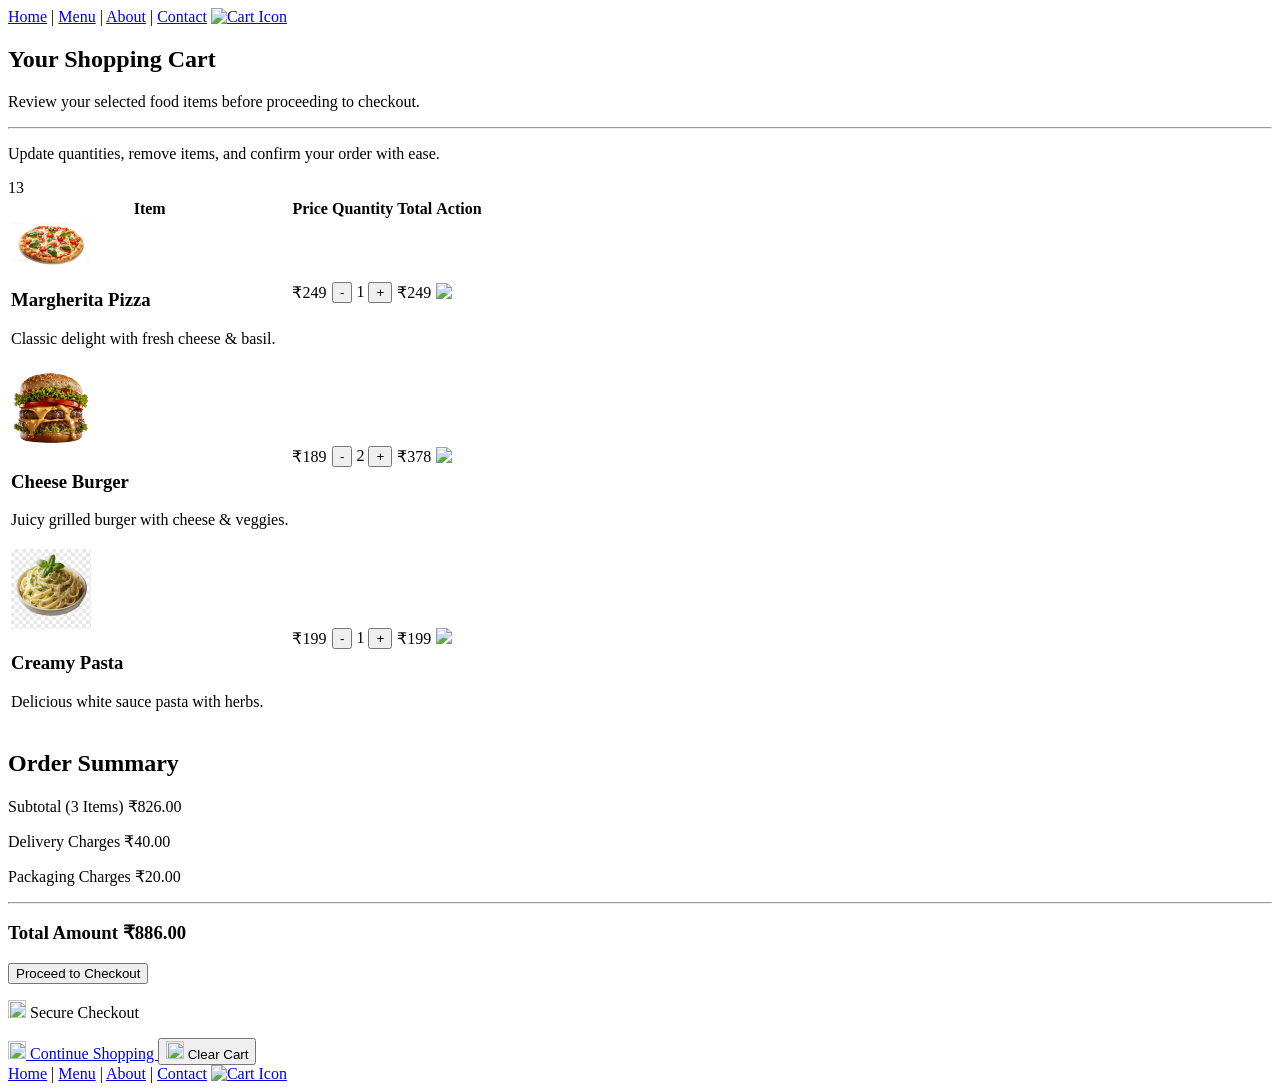
==== cart.html @ e4abdd1b "Added theme and branding" ====
<!DOCTYPE html>
<html lang="en">

<head>
    <meta charset="UTF-8">
    <meta name="viewport" content="width=device-width, initial-scale=1.0">
    <title>BiteBox</title>
</head>
<body>

   <!--Navigation Menu-->
        <nav>
            <a href="index.html">Home</a>
            |
            <a href="menu.html">Menu</a>
            |
            <a href="about.html">About</a>
            |
            <a href="contact.html">Contact</a>

            <a href="cart.html">
                <img src="assets/icon/Cart-icon.png" alt="Cart Icon" width="50" 
                height="50">
            </a>
        </nav>

    <!-- Cart Hero Section -->
<section id="cart-hero">
    <div class="hero-content">
        <h2>Your Shopping Cart</h2>
        <p> Review your selected food items before 
            proceeding to checkout.
        </p>
        <hr>
        <p>Update quantities, remove items, and confirm 
           your order with ease.
        </p>
    </div>
</section>

<section id="shopping-cart">
    <table>
        <thead>
            <tr>
                <th>Item</th>
                <th>Price</th>
                <th>Quantity</th>
                <th>Total</th>
                <th>Action</th>
            </tr>
        </thead>

        <tbody>
            <!-- Item 1 -->
            <tr>
                <td>
                    <img src="assets/images/margherita-pizza.webp" alt="Margherita Pizza" width="80">
                    <h3>Margherita Pizza</h3>
                    <p>Classic delight with fresh cheese & basil.</p>
                </td>
                <td>₹249</td>
  <td>
                    <button>-</button>
                    <span>1</span>
                    <button>+</button>
                </td>
                <td>₹249</td>
                <td>
                    <a href="#"> <img src="assets/icons/delete.jpg" width="25"> </a>
                </td>
            </tr>

            <!-- Item 2 -->

            <tr>
                <td>
                    <img src="assets/images/icon/cheese-burger.png" width="80">
                    <h3>Cheese Burger</h3>
                    <p>Juicy grilled burger with cheese & veggies.</p>
                </td>
                <td>₹189</td>
                <td>
                    <button>-</button>
                    <span>2</span>
                    <button>+</button>
                </td>
                <td>₹378</td>
                <td>
                    <a href="#"> <img src="assets/icons/delete-button.png" width="25"></a>
                </td>
            </tr>
13
  <!-- Item 3 -->

            <tr>
                <td>
                    <img src="assets/images/icon/creamy-pasta.png" alt="Creamy Pasta" width="80">
                    <h3>Creamy Pasta</h3>
                    <p>Delicious white sauce pasta with herbs.</p>
                </td>
                <td>₹199</td>
                <td>
                    <button>-</button>
                    <span>1</span>
                    <button>+</button>
                </td>
                <td>₹199</td>
                <td>
                    <a href="#"> <img src="assets/images/icons/delete-button.png" width="25"> </a>
                </td>
            </tr>

        </tbody>

    </table>

</section>

<aside id="order-summary">
    <h2>Order Summary</h2>
  
    <p> <span>Subtotal (3 Items)</span> <span>₹826.00</span> </p>
  
    <p> <span>Delivery Charges</span> <span>₹40.00</span> </p>
  
    <p> <span>Packaging Charges</span> <span>₹20.00</span> </p>
  
    <hr>
    <h3> <span>Total Amount</span> <span>₹886.00</span> </h3>
  
    <button type="button"> Proceed to Checkout </button>
    <p> <img src="assets/icons/shield.png" width="18" height="18">
    Secure Checkout </p>
</aside>

<!-- Cart Action Buttons -->

<section id="cart-actions">

    <a href="menu.html">
        <img src="assets/icons/left-arrow.png" width="18" height="18">
        Continue Shopping
    </a>

    <button type="button">
      
        <img src="assets/icons/delete.png" width="18" height="18">  Clear Cart
      
    </button>

</section>

<!--Navigation Menu-->
        <nav>
            <a href="index.html">Home</a>
            |
            <a href="menu.html">Menu</a>
            |
            <a href="about.html">About</a>
            |
            <a href="contact.html">Contact</a>
 
            <a href="cart.html">
                <img src="assets/icons/cart.png" alt="Cart Icon" width="22" 
                height="22">
            </a>
        </nav>

</body>

</html>
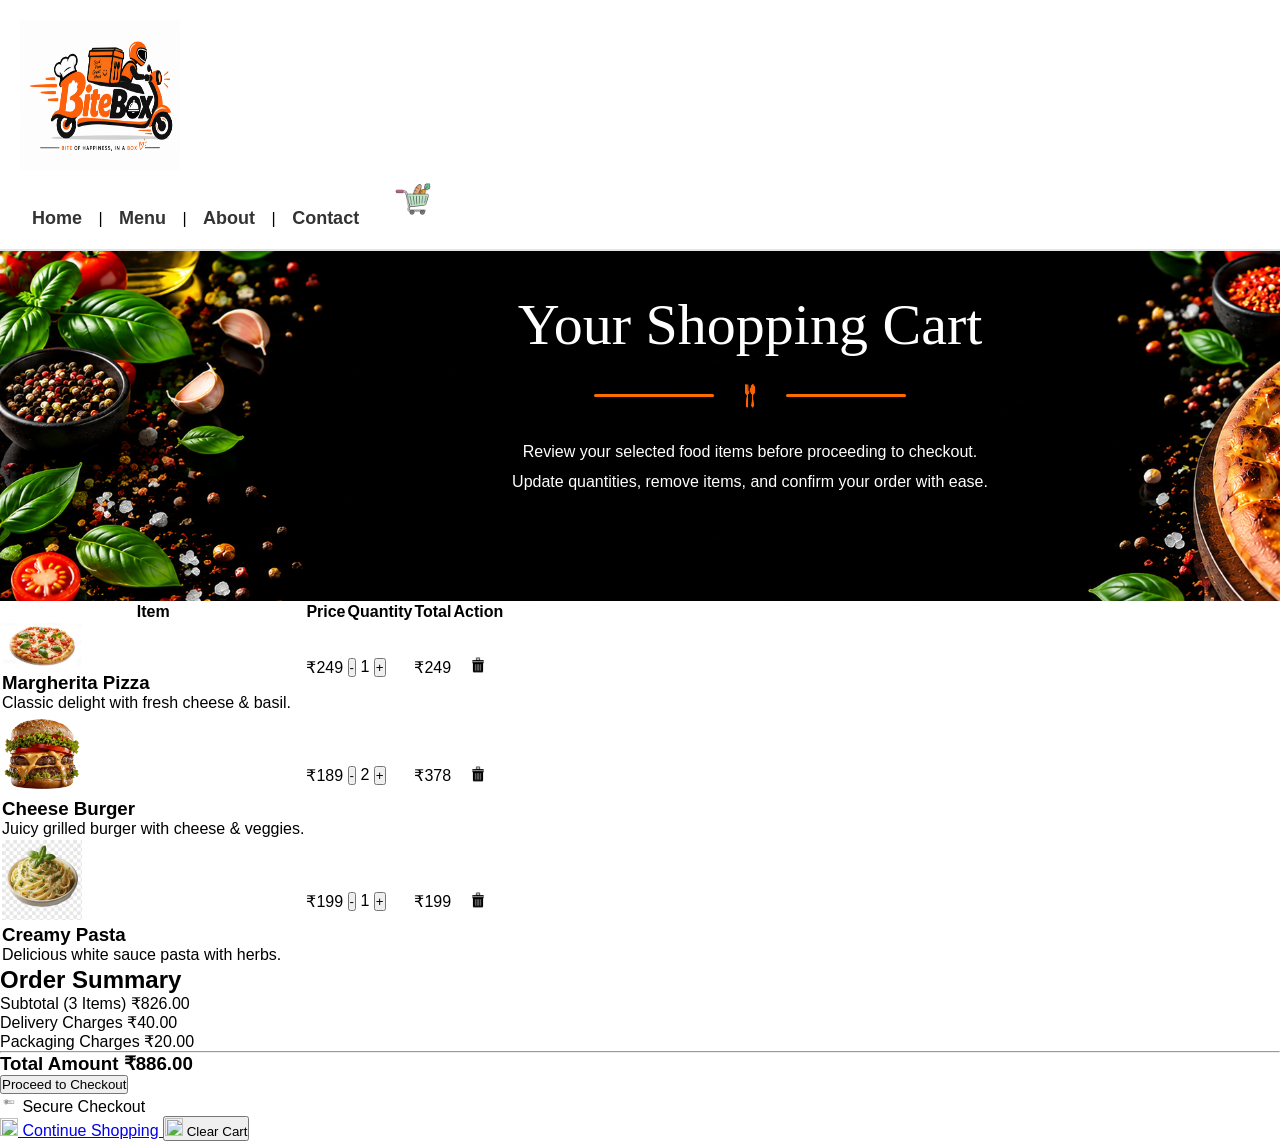
==== commit 1e7b5065: "Added backgrounds" ====
--- a/cart.html
+++ b/cart.html
@@ -5,8 +5,18 @@
     <meta charset="UTF-8">
     <meta name="viewport" content="width=device-width, initial-scale=1.0">
     <title>BiteBox</title>
+    <link rel="stylesheet" href="recovered-style.css">
+
+ <link rel="preconnect" href="https://fonts.googleapis.com">
+    <link rel="preconnect" href="https://fonts.gstatic.com" crossorigin>
+    <link href="https://fonts.googleapis.com/css2?family=Great+Vibes&family
+    =Montserrat:wght@400;600;700;800&family=Pacifico&family=Poppins:wght@300;
+    400;500;600;700&display=swap" rel="stylesheet">
+
 </head>
 <body>
+    <header>
+        <img src="assets/images/logo.png" alt="BiteBox Logo" width="160" height="150">
 
    <!--Navigation Menu-->
         <nav>
@@ -19,23 +29,30 @@
             <a href="contact.html">Contact</a>
 
             <a href="cart.html">
-                <img src="assets/icon/Cart-icon.png" alt="Cart Icon" width="50" 
+
+             <img src="assets/images/icon/Cart-icon.png" alt="Cart Icon" width="50" 
                 height="50">
             </a>
         </nav>
+    </header>
 
     <!-- Cart Hero Section -->
 <section id="cart-hero">
-    <div class="hero-content">
-        <h2>Your Shopping Cart</h2>
-        <p> Review your selected food items before 
-            proceeding to checkout.
-        </p>
+
+     <h1>Your Shopping Cart</h1>
+
+     <div class="divider">
         <hr>
-        <p>Update quantities, remove items, and confirm 
-           your order with ease.
-        </p>
+        <img src="assets/images/Fork-Spoon.png" alt="Fork and Spoon"  width="40" height="40">
+        <hr>
     </div>
+
+    <p>
+        Review your selected food items before proceeding to checkout.
+        <br>
+        Update quantities, remove items, and confirm your order with ease.
+    </p>
+
 </section>
 
 <section id="shopping-cart">
@@ -66,7 +83,7 @@
                 </td>
                 <td>₹249</td>
                 <td>
-                    <a href="#"> <img src="assets/icons/delete.jpg" width="25"> </a>
+                    <a href="#"> <img src="assets/images/Delete-button.webp" width="50"> </a>
                 </td>
             </tr>
 
@@ -86,10 +103,10 @@
                 </td>
                 <td>₹378</td>
                 <td>
-                    <a href="#"> <img src="assets/icons/delete-button.png" width="25"></a>
+                    <a href="#"> <img src="assets/images/Delete-button.webp" width="50"></a>
                 </td>
             </tr>
-13
+
   <!-- Item 3 -->
 
             <tr>
@@ -106,7 +123,7 @@
                 </td>
                 <td>₹199</td>
                 <td>
-                    <a href="#"> <img src="assets/images/icons/delete-button.png" width="25"> </a>
+                    <a href href="#"> <img src="assets/images/Delete-button.webp" width="50"></a>
                 </td>
             </tr>
 
@@ -129,7 +146,7 @@
     <h3> <span>Total Amount</span> <span>₹886.00</span> </h3>
   
     <button type="button"> Proceed to Checkout </button>
-    <p> <img src="assets/icons/shield.png" width="18" height="18">
+    <p> <img src="assets/images/Shield.webp" width="18" height="18">
     Secure Checkout </p>
 </aside>
 
@@ -150,21 +167,6 @@
 
 </section>
 
-<!--Navigation Menu-->
-        <nav>
-            <a href="index.html">Home</a>
-            |
-            <a href="menu.html">Menu</a>
-            |
-            <a href="about.html">About</a>
-            |
-            <a href="contact.html">Contact</a>
- 
-            <a href="cart.html">
-                <img src="assets/icons/cart.png" alt="Cart Icon" width="22" 
-                height="22">
-            </a>
-        </nav>
 
 </body>
 
--- a/recovered-style.css
+++ b/recovered-style.css
@@ -0,0 +1,445 @@
+*{
+
+    margin: 0;
+
+    padding: 0;
+
+    box-sizing: border-box;
+
+    font-family: Arial, Helvetica, sans-serif;
+
+}
+
+/* Website Header */
+
+header {
+    background-color: #ffffff;
+    padding: 20px;
+    border-bottom: 2px solid #e5e5e5;
+}
+
+/* Website Logo */
+.logo{
+
+    width: 170px;
+
+    height: auto;
+
+}
+
+nav a{
+    text-decoration: none;
+    color: #333333;
+    font-size: 18px;
+    font-weight: 600;
+    margin: 0 12px;
+}
+
+nav a:hover{
+    color: #ff6b00;
+    text-decoration: underline;
+}
+
+.cart-icon img {
+    width: 36px;
+    height: 36px;
+    object-fit: contain;
+    vertical-aling: middle;
+}
+
+.cart-icon img {
+    margin-left: -5px;
+}  
+
+
+/* Cart Hero Section */
+
+#cart-hero{
+    width: 1500px;
+    height: 350px;
+    margin: 0 auto;
+    padding: 40px 20px;
+    box-sizing: border-box;
+
+
+    background-image: url("../assets/images/Cart-Background.png");
+    background-size: cover;
+    background-position: center;
+    background-repeat: no-repeat;
+
+
+    text-align: center;
+}
+
+/* Cart Hero Heading */
+
+	
+#cart-hero h1{
+    color: #ffffff;
+ 
+    font-family: "Lobster", cursive;
+ 
+    font-size: 58px;
+ 
+    font-weight: 400;
+ 
+    text-shadow: 2px 2px 8px rgba(0,0,0,0.5);
+ 
+    margin-bottom: 20px;
+}
+
+/* Decorative Divider */
+.divider{
+    text-align: center;
+    margin-bottom: 25px;
+}
+
+.divider hr{
+    display: inline-block;
+    width: 120px;
+    height: 3px;
+    background-color: #ff6b00;
+    border: none;
+    border-radius: 20px;
+    vertical-align: middle;
+}
+
+.divider img{
+    width: 34px;
+    height: 34px;
+    margin: 0 15px;
+    display: inline-block;
+    vertical-align: middle;
+}
+
+/* Cart Hero Description */
+#cart-hero p{
+    color: #ffffff;
+
+    font-size: 16px;
+
+    line-height: 30px;
+
+    width: 720px;
+
+    margin: 0 auto;
+}
+
+/* Home Hero Section */
+#home-hero{
+
+    background-image: url("../assets/images/BiteBox-Homehero-Banner.png");
+
+    background-repeat: no-repeat;
+
+    background-position: center;
+
+    background-size: cover;
+
+    height: 650px;
+
+    padding: 55px 80px;
+
+} 
+
+#home-hero h1{
+    color: white;
+    font-family: "Montserrat", sans-serif;
+    font-size: 53px;
+    font-weight: 800;
+    line-height: 58px;
+    width: 650px;
+    margin-bottom: 20px;
+}
+
+#home-hero h1 span{
+    color: #F5A300;
+}
+
+/* Home Hero Description */
+
+#home-hero p{
+
+    color: white;
+
+    font-size: 18px;
+
+    line-height: 28px;
+
+    width: 420px;
+
+    margin-bottom: 35px;
+
+}
+
+/* Hero Buttons */
+
+.hero-buttons{
+    margin-top: 35px;
+}
+
+.hero-buttons a{
+    display: inline-block;
+    min-width: 180px;
+    padding: 15px 30px;
+    text-align: center;
+    text-decoration: none;
+    font-size: 18px;
+    font-weight: 600;
+    border-radius: 6px;
+    transition: 0.3s;
+}
+
+.order-btn{
+
+    background-color: #F44336;
+
+    color: white;
+
+    margin-right: 15px;
+
+}
+
+.menu-btn{
+
+    background-color: transparent;
+
+    color: white;
+
+    border: 2px solid white;
+
+}
+
+.order-btn:hover{
+
+    background-color: #D32F2F;
+
+}
+
+.menu-btn:hover{
+
+    background-color: white;
+
+    color: #222;
+
+}
+
+#menu-hero{
+    background-image: url("../assets/images/Menu-hero-banner.png");
+
+    background-repeat: no-repeat;
+
+    background-position: center;
+
+    background-size: cover;
+
+    height: 320px;
+    text-align: center;
+    padding-top: 65px;
+} 
+
+#menu-hero h1{
+    font-family: "Great Vibes", cursive;
+   font-size:56px;
+   line-height:60px;
+
+    font-weight: 400;
+
+    color: white;
+
+    text-align: center;
+
+    text-shadow: 2px 2px 8px rgba(0,0,0,0.5);
+
+    margin-bottom: 10px;
+}
+
+#menu-hero p{
+    color: white;
+
+    font-size: 20px;
+
+    line-height: 34px;
+
+    width: 700px;
+
+    text-align: center;
+
+    margin: 0 auto 35px;
+} 
+
+/* Browse Categories Section */
+
+#categories{
+
+    background-color: #ffffff;
+
+    padding: 60px 80px;
+
+    text-align: center;
+
+}
+
+#categories h2{
+    font-size: 40px;
+
+    font-weight: 700;
+
+    color: #222222;
+
+    margin-bottom: 50px;
+
+    position: relative;
+
+    display: inline-block;
+} 
+
+#categories h2{
+    font-size: 40px;
+
+    font-weight: 700;
+
+    color: #222222;
+
+    margin-bottom: 50px;
+
+    position: relative;
+
+    display: inline-block;
+} 
+
+#contact-hero{
+    background-image: url("../assets/images/Contact-hero.png");
+
+    background-repeat: no-repeat;
+
+    background-position: 100% 80%;
+
+    background-size: cover;
+
+    height: 420px;
+
+    padding: 80px 80px;
+
+    text-align: left;
+}  
+
+/* About Hero Section */
+#about-hero{
+    background-image: url("../assets/images/About-hero.png");
+
+    background-repeat: no-repeat;
+
+    background-position: center;
+
+    background-size: cover;
+
+    height: 320px;
+
+    padding: 60px 80px;
+
+    text-align: left;
+} 
+
+/*About Hero Content */
+#about-hero h2{
+    margin-left: 110px;
+}
+
+
+#about-hero h2{
+    color: #ffffff;
+    font-family: "Montserrat", sans-serif;
+    font-size: 72px;
+    font-weight: 700;
+    line-height: 54px;
+    margin-bottom: 10px;
+}
+
+/* About Highlight */
+#about-hero h2 span{
+    font-family: "Allura", cursive;
+    color: #ff6b00;
+    font-size: 62px;
+    font-weight: 400;
+} 
+
+/* About Hero Subtitle */
+
+#about-hero p{
+
+    color: #ffffff;
+
+    font-size: 22px;
+
+    font-weight: 400;
+
+    margin-bottom: 18px;
+
+} 
+
+/* Decorative Line */
+
+#about-hero hr{
+
+    width: 45px;
+
+    height: 3px;
+
+    background-color: #ff6b00;
+
+    border: none;
+
+    border-radius: 20px;
+
+}
+
+/* Contact Hero Heading */
+
+#contact-hero h2 {
+    color: #ffffff;
+    font-size: 52px;
+    font-weight: 700;
+    margin-bottom: 10px;
+}
+
+#contact-hero h2 span {
+    color: #ff6b00;
+} 
+
+/* Contact Hero Subtitle */
+
+#contact-hero h3 {
+    color: #ffffff;
+    font-size: 24px;
+    font-weight: 500;
+    margin-bottom: 20px;
+}
+
+#contact-hero hr{
+    width: 70px;
+
+    height: 4px;
+
+    background-color: #ff6b00;
+
+    border: none;
+
+    border-radius: 10px;
+
+    margin-bottom: 25px;
+} 
+
+/* Contact Hero Description */
+
+#contact-hero p{
+
+    color: #ffffff;
+
+    font-size: 18px;
+
+    line-height: 30px;
+
+    width: 460px;
+
+}
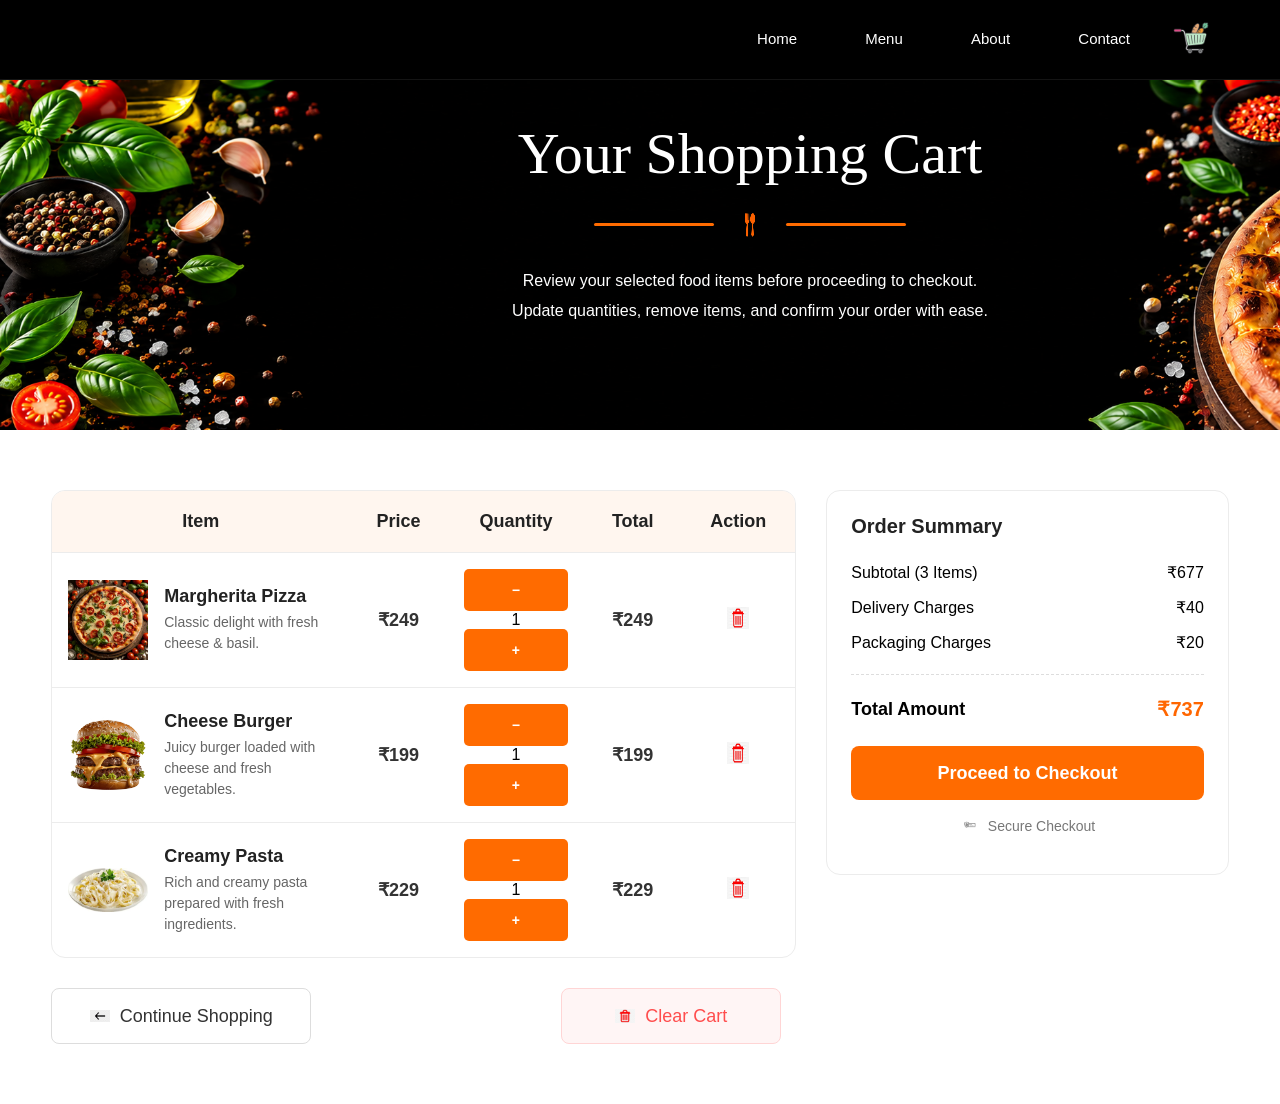
==== commit 4a88847d: "contact,cart,header and footer" ====
--- a/cart.html
+++ b/cart.html
@@ -55,119 +55,212 @@
 
 </section>
 
-<section id="shopping-cart">
-    <table>
-        <thead>
-            <tr>
-                <th>Item</th>
-                <th>Price</th>
-                <th>Quantity</th>
-                <th>Total</th>
-                <th>Action</th>
-            </tr>
-        </thead>
-
-        <tbody>
-            <!-- Item 1 -->
-            <tr>
-                <td>
-                    <img src="assets/images/margherita-pizza.webp" alt="Margherita Pizza" width="80">
-                    <h3>Margherita Pizza</h3>
-                    <p>Classic delight with fresh cheese & basil.</p>
-                </td>
-                <td>₹249</td>
-  <td>
-                    <button>-</button>
-                    <span>1</span>
-                    <button>+</button>
-                </td>
-                <td>₹249</td>
-                <td>
-                    <a href="#"> <img src="assets/images/Delete-button.webp" width="50"> </a>
-                </td>
-            </tr>
-
-            <!-- Item 2 -->
-
-            <tr>
-                <td>
-                    <img src="assets/images/icon/cheese-burger.png" width="80">
-                    <h3>Cheese Burger</h3>
-                    <p>Juicy grilled burger with cheese & veggies.</p>
-                </td>
-                <td>₹189</td>
-                <td>
-                    <button>-</button>
-                    <span>2</span>
-                    <button>+</button>
-                </td>
-                <td>₹378</td>
-                <td>
-                    <a href="#"> <img src="assets/images/Delete-button.webp" width="50"></a>
-                </td>
-            </tr>
-
-  <!-- Item 3 -->
-
-            <tr>
-                <td>
-                    <img src="assets/images/icon/creamy-pasta.png" alt="Creamy Pasta" width="80">
-                    <h3>Creamy Pasta</h3>
-                    <p>Delicious white sauce pasta with herbs.</p>
-                </td>
-                <td>₹199</td>
-                <td>
-                    <button>-</button>
-                    <span>1</span>
-                    <button>+</button>
-                </td>
-                <td>₹199</td>
-                <td>
-                    <a href href="#"> <img src="assets/images/Delete-button.webp" width="50"></a>
-                </td>
-            </tr>
-
-        </tbody>
-
-    </table>
-
-</section>
-
-<aside id="order-summary">
-    <h2>Order Summary</h2>
-  
-    <p> <span>Subtotal (3 Items)</span> <span>₹826.00</span> </p>
-  
-    <p> <span>Delivery Charges</span> <span>₹40.00</span> </p>
-  
-    <p> <span>Packaging Charges</span> <span>₹20.00</span> </p>
-  
-    <hr>
-    <h3> <span>Total Amount</span> <span>₹886.00</span> </h3>
-  
-    <button type="button"> Proceed to Checkout </button>
-    <p> <img src="assets/images/Shield.webp" width="18" height="18">
-    Secure Checkout </p>
-</aside>
+<!-- Cart Details Container -->
+<div id="cart-details">
+
+    <!-- Shopping Cart Section -->
+    <section id="shopping-cart">
+
+        <table>
+
+            <thead>
+                <tr>
+                    <th>Item</th>
+                    <th>Price</th>
+                    <th>Quantity</th>
+                    <th>Total</th>
+                    <th>Action</th>
+                </tr>
+            </thead>
+
+            <tbody>
+
+                <!-- Item 1: Margherita Pizza -->
+                <tr>
+                    <td>
+                        <div class="cart-item">
+
+                            <img src="assets/images/Margherita-Pizza.jpeg"
+                                 alt="Margherita Pizza"
+                                 width="80">
+
+                            <div>
+                                <h3>Margherita Pizza</h3>
+                                <p>Classic delight with fresh cheese &amp; basil.</p>
+                            </div>
+
+                        </div>
+                    </td>
+
+                    <td>₹249</td>
+
+                    <td>
+                        <div class="quantity-box">
+                            <button type="button">−</button>
+                            <span>1</span>
+                            <button type="button">+</button>
+                        </div>
+                    </td>
+
+                    <td>₹249</td>
+
+                    <td>
+                        <a href="#" aria-label="Remove Margherita Pizza">
+                            <img src="assets/images/Delete-button.webp"
+                                 alt="Delete"
+                                 width="20">
+                        </a>
+                    </td>
+                </tr>
+
+
+                <!-- Item 2: Cheese Burger -->
+                <tr>
+                    <td>
+                        <div class="cart-item">
+
+                            <img src="assets/images/icon/cheese-burger.png"
+                                 alt="Cheese Burger"
+                                 width="80">
+
+                            <div>
+                                <h3>Cheese Burger</h3>
+                                <p>Juicy burger loaded with cheese and fresh vegetables.</p>
+                            </div>
+
+                        </div>
+                    </td>
+
+                    <td>₹199</td>
+
+                    <td>
+                        <div class="quantity-box">
+                            <button type="button">−</button>
+                            <span>1</span>
+                            <button type="button">+</button>
+                        </div>
+                    </td>
+
+                    <td>₹199</td>
+
+                    <td>
+                        <a href="#" aria-label="Remove Cheese Burger">
+                            <img src="assets/images/Delete-button.webp"
+                                 alt="Delete"
+                                 width="20">
+                        </a>
+                    </td>
+                </tr>
+
+
+                <!-- Item 3: Creamy Pasta -->
+                <tr>
+                    <td>
+                        <div class="cart-item">
+
+                            <img src="assets/images/Creamy-Pasta.webp"
+                                 alt="Creamy Pasta"
+                                 width="80">
+
+                            <div>
+                                <h3>Creamy Pasta</h3>
+                                <p>Rich and creamy pasta prepared with fresh ingredients.</p>
+                            </div>
+
+                        </div>
+                    </td>
+
+                    <td>₹229</td>
+
+                    <td>
+                        <div class="quantity-box">
+                            <button type="button">−</button>
+                            <span>1</span>
+                            <button type="button">+</button>
+                        </div>
+                    </td>
+
+                    <td>₹229</td>
+
+                    <td>
+                        <a href="#" aria-label="Remove Creamy Pasta">
+                            <img src="assets/images/Delete-button.webp"
+                                 alt="Delete"
+                                 width="20">
+                        </a>
+                    </td>
+                </tr>
+
+            </tbody>
+
+        </table>
+
+    </section>
+
+
+    <!-- Order Summary Section -->
+    <section id="order-summary">
+
+        <h2>Order Summary</h2>
+
+        <p>
+            <span>Subtotal (3 Items)</span>
+            <span>₹677</span>
+        </p>
+
+        <p>
+            <span>Delivery Charges</span>
+            <span>₹40</span>
+        </p>
+
+        <p>
+            <span>Packaging Charges</span>
+            <span>₹20</span>
+        </p>
+
+        <hr>
+
+        <h3>
+            <span>Total Amount</span>
+            <span>₹737</span>
+        </h3>
+
+        <button type="button">Proceed to Checkout</button>
+
+        <p class="secure-checkout">
+            <img src="assets/images/Shield.webp"
+                 alt="Secure"
+                 width="20"
+                 height="20">
+            Secure Checkout
+        </p>
+
+    </section>
+
+</div>
+
 
 <!-- Cart Action Buttons -->
-
 <section id="cart-actions">
 
     <a href="menu.html">
-        <img src="assets/icons/left-arrow.png" width="18" height="18">
+        <img src="assets/images/Arrow.png"
+             alt="Back"
+             width="20"
+             height="20">
         Continue Shopping
     </a>
 
     <button type="button">
-      
-        <img src="assets/icons/delete.png" width="18" height="18">  Clear Cart
-      
+        <img src="assets/images/Delete-button.webp"
+             alt=""
+             width="18"
+             height="18">
+        Clear Cart
     </button>
 
 </section>
 
-
 </body>
 
 </html>
--- a/recovered-style.css
+++ b/recovered-style.css
@@ -12,45 +12,62 @@
 
 /* Website Header */
 
-header {
-    background-color: #ffffff;
-    padding: 20px;
-    border-bottom: 2px solid #e5e5e5;
-}
-
-/* Website Logo */
+header{
+    width:100%;
+    height:80px;
+    padding:0 60px;
+    background: black;
+    border-bottom:1px solid rgba(255,255,255,.08);
+    display:flex;
+    justify-content:space-between;
+    align-items:center;
+    position:sticky;
+    top:0;
+    z-index:1000;
+}
+
 .logo{
-
-    width: 170px;
-
-    height: auto;
-
-}
-
-nav a{
-    text-decoration: none;
-    color: #333333;
-    font-size: 18px;
-    font-weight: 600;
-    margin: 0 12px;
-}
-
-nav a:hover{
+    width:170px;
+    height:50px;
+}
+
+header nav{
+    display:flex;
+    align-items:center;
+    gap:28px;
+    
+}
+
+header nav a{
+    display:flex;
+    align-items:center;
+    justify-content:center;
+    height:80px;
+    padding:0 4px;
+    text-decoration:none;
+    color:#ffffff;
+    font-size:15px;
+    font-weight:500;
+    border-bottom:3px solid transparent;
+}
+
+.cart-icon img{
+    display:block;
+    width:22px;
+    height:22px;
+}
+
+header nav a:hover{
+    color:#ff6b00;
+}
+
+
+
+/* Active Navigation Link */
+
+nav a.active {
     color: #ff6b00;
-    text-decoration: underline;
-}
-
-.cart-icon img {
-    width: 36px;
-    height: 36px;
-    object-fit: contain;
-    vertical-aling: middle;
-}
-
-.cart-icon img {
-    margin-left: -5px;
-}  
-
+}
 
 /* Cart Hero Section */
 
@@ -172,6 +189,382 @@
 
 }
 
+#features{
+    background-color:#ffffff;
+    padding:45px 25px;
+
+        display:flex;
+    flex-wrap:wrap;
+    justify-content:center;
+}
+
+/* Section Heading */
+
+#features h2{
+    width:100%;
+    text-align:center;
+    font-size:42px;
+    font-weight:700;
+    color:#222222;
+    margin-bottom:40px;
+    position:relative;
+}
+
+#features h2::after{
+    content:"";
+    display:block;
+    width:70px;
+    height:3px;
+    background-color:#ff6b00;
+    margin:10px auto 0;
+}
+
+/* Feature Card */
+
+ #features{
+    background-color:#ffffff;
+    padding:45px 25px;
+
+    display:flex;
+    flex-wrap:wrap;
+    justify-content:center;
+}
+
+/* Section Heading */
+
+#features h2{
+    width:100%;
+    text-align:center;
+    font-size:42px;
+    font-weight:700;
+    color:#222222;
+    margin-bottom:40px;
+    position:relative;
+}
+
+#features h2::after{
+    content:"";
+    display:block;
+    width:70px;
+    height:3px;
+    background-color:#ff6b00;
+    margin:10px auto 0;
+}
+
+/* Feature Card */
+
+#features article{
+    width:300px;
+
+ padding:0 15px;
+    display:flex;
+    align-items:center;
+    border-right:1px solid #e5e5e5;
+}
+
+#features article:last-child{
+    border-right:none;
+}
+
+/* Feature Icon */
+
+#features article img{
+    width:55px;
+    height:55px;
+    margin-right:20px;
+    flex-shrink:0;
+}
+
+/* Feature Content */
+
+#features article div{
+    flex:1;
+}
+
+/* Feature Title */
+#features article h3{
+    font-size:18px;
+    font-weight:700;
+
+ color:#000000;
+    margin-bottom: 6px;
+}
+
+/* Feature Description */
+#features article p{
+    font-size:16px;
+    color:#3a3939;
+    line-height:21px;
+    margin:0;
+}
+
+
+	
+/* Popular Dishes Section */
+ 
+#popular-dishes{
+    background-color:#ffffff;
+    padding:60px 30px;
+    display:flex;
+    flex-wrap:wrap;
+    justify-content:center;
+    gap:18px;
+}
+ 
+/* Section Heading */
+ 
+#popular-dishes h2{
+    width:100%;
+    text-align:center;
+    font-size:42px;
+    font-weight:700;
+    color:#222222;
+    margin-bottom:22px;
+    position:relative;
+}
+
+#popular-dishes h2::after{
+    content:"";
+    display:block;
+    width:70px;
+    height:3px;
+    background-color:#ff6b00;
+    margin:10px auto 0;
+}
+
+/* Dish Card */
+
+#popular-dishes article{
+    width:225px;
+    background-color:#ffffff;
+    border-radius:14px;
+    overflow:hidden;
+    box-shadow:0 3px 12px rgba(0,0,0,0.12);
+}
+
+/* Food Image */
+
+#popular-dishes article img{
+    width:150px;
+    height:auto;
+    object-fit:cover;
+    display:block;
+    margin:0 auto;
+}
+
+/* Today's Special Offer */
+
+#offer{
+    width:95%;
+    height:300px;
+    margin:70px auto;
+    padding:28px 55px;
+    box-sizing:border-box;
+    background-image:url("../assets/images/Offer-Banner.png");
+    background-repeat:no-repeat;
+    background-size:100% 100%;
+    background-position:center;
+    border-radius:20px;
+}
+/* Offer Content */
+.offer-content{
+    width:38%;
+}
+/* Heading */
+.offer-content h2{
+    font-size:34px;
+    font-weight:800;
+    color:#ffffff;
+    line-height:1.15;
+    margin-bottom:15px;
+}
+
+.offer-content h2 span{
+    background:linear-gradient(180deg,#ffffff 0%,#fff9d8 25%,#ffe47a 55%,#ffc107 80%,#ff9800 100%);
+    -webkit-background-clip:text;
+    -webkit-text-fill-color:transparent;
+    background-clip:text;
+}
+
+/* Description */
+.offer-content p{
+    font-size:18px;
+    color:#ffffff;
+    line-height:1.5;
+    margin-bottom:10px;
+}
+
+.offer-content strong{
+    color:#ffb400;
+}
+
+/* Button */
+.offer-content a{
+    display:inline-block;
+    margin-top:8px;
+    padding:12px 32px;
+    background:#ff3b30;
+    color:#ffffff;
+    text-decoration:none;
+    font-size:17px;
+    font-weight:600;
+
+ border-radius:8px;
+    width: 200px;
+    text-align: center;
+}
+
+.offer-content a:hover{
+    background-color: #D32F2F;
+}
+
+/* Dish Name */
+#popular-dishes article h3{
+    font-size:18px;
+    font-weight:700;
+    color:#222222;
+    margin:10px 12px 6px;
+}
+
+/* Rating & Price */
+
+#popular-dishes .details{
+    display:flex;
+    justify-content:space-between;
+    align-items:center;
+    padding:0 12px 10px;
+}
+
+/* Ratings */
+
+#popular-dishes .ratings{
+    color:#f5b301;
+    font-size:18px;
+    font-weight:600;
+    margin:0;
+}
+
+/* Review Count */
+#popular-dishes .ratings small{
+    color:#666666;
+    font-size:12px;
+}
+
+/* Price */
+#popular-dishes .price{
+    color:#f44336;
+    font-size:20px;
+    font-weight:700;
+    margin:0;
+}
+/* Hover Effect */
+#popular-dishes article:hover{
+    box-shadow:0 8px 22px rgba(0,0,0,0.18);
+} 
+
+#reviews{
+    background:#ffffff;
+    padding:60px 30px;
+    display:flex;
+    flex-wrap:wrap;
+    justify-content:center;
+    gap:22px;
+}
+
+/* Section Heading */
+
+#reviews h2{
+    width:100%;
+    text-align:center;
+    font-size:42px;
+    font-weight:700;
+    color:#222222;
+    margin-bottom:30px;
+    position:relative;
+}
+
+#reviews h2::after{
+    content:"";
+    display:block;
+    width:70px;
+    height:3px;
+    background:#ff6b00;
+    margin:10px auto 0;
+}
+
+/* Review Card */
+
+#reviews article{
+    width:330px;
+    background:#ffffff;
+    padding:22px 20px 18px;
+    border-radius:12px;
+    box-shadow:0 3px 12px rgba(0,0,0,0.12);
+    position:relative;
+}
+
+/* Quote Icon */
+
+#reviews article::before{
+    content:"❝";
+    position:absolute;
+    top:-14px;
+    left:18px;
+    font-size:42px;
+    color:#ff3b30;
+    background:#ffffff;
+    line-height:1;
+    padding:0 4px;
+}
+
+/* Review Text */
+
+#reviews article>p{
+    font-size:15px;
+    color:#444444;
+        line-height:22px;
+    margin:0 0 14px;
+}
+
+/* Customer Section */
+
+#reviews .customer{
+    display:flex;
+    align-items:center;
+}
+
+/* Customer Image */
+
+#reviews .customer img{
+    width:46px;
+    height:46px;
+    border-radius:50%;
+    object-fit:cover;
+    margin-right:10px;
+}
+
+/* Customer Name */
+
+#reviews .customer h3{
+    font-size:17px;
+    font-weight:700;
+    color:#222222;
+    margin:0 0 4px;
+}
+
+/* Rating */
+
+#reviews .customer span{
+    color:#f5b301;
+    font-size:16px;
+}
+
+/* Hover Effect */
+
+#reviews article:hover{
+    box-shadow:0 8px 20px rgba(0,0,0,0.18);
+}
+
 /* Hero Buttons */
 
 .hero-buttons{
@@ -222,7 +615,99 @@
 
     color: #222;
 
-}
+} 
+
+/* Newsletter Section */
+
+#newsletter{
+    width:100%;
+    margin:10px 0 0;
+    padding:10px 65px;
+    background:linear-gradient(to right,#f44336,#e53935,#d32f2f);
+    display:flex;
+    justify-content:space-between;
+    align-items:center;
+    box-sizing:border-box;
+}
+
+/* Left Content */
+
+.newsletter-content{
+    display:flex;
+    align-items:center;
+    gap:30px;
+}
+
+/* Mail Icon */
+
+.newsletter-content img{
+    width:70px;
+    height:70px;
+    background:#ffffff;
+    border-radius:50%;
+    padding:8px;
+}
+
+/* Heading */
+.newsletter-content h2{
+    font-size:28px;
+    font-weight:700;
+    color:#ffffff;
+    margin-bottom:2px;
+    line-height:1.1;
+}
+
+/* Description */
+.newsletter-content p{
+    font-size:15px;
+    color:#ffeaea;
+    line-height:20px;
+    margin:0;
+}
+
+/* Newsletter Form */
+.newsletter-form{
+    display:flex;
+    align-items:center;
+}
+
+/* Email Input */
+.newsletter-form input{
+    width:300px;
+    height:38px;
+    border:none;
+    outline:none;
+    padding:0 14px;
+    font-size:14px;
+    border-radius:4px 0 0 4px;
+}
+
+/* Subscribe Button */
+.newsletter-form button{
+    height:38px;
+    padding:0 24px;
+    border:none;
+    background:#111111;
+    color:#ffffff;
+    font-size:14px;
+    font-weight:600;
+    cursor:pointer;
+    border-radius:0 4px 4px 0;
+}
+
+/* Newsletter Image */
+.newsletter-image img{
+    width:140px;
+    height:auto;
+    display:block;
+}
+
+/* Hover Effect */
+
+.newsletter-form button:hover{
+    background:#000000;
+}
+
 
 #menu-hero{
     background-image: url("../assets/images/Menu-hero-banner.png");
@@ -271,42 +756,87 @@
 /* Browse Categories Section */
 
 #categories{
-
-    background-color: #ffffff;
-
-    padding: 60px 80px;
-
-    text-align: center;
-
-}
-
+    background-color:#ffffff;
+    padding:60px 30px;
+    text-align:center;
+}
+
+/* Section Heading */
 #categories h2{
-    font-size: 40px;
-
-    font-weight: 700;
-
-    color: #222222;
-
-    margin-bottom: 50px;
-
-    position: relative;
-
-    display: inline-block;
-} 
-
-#categories h2{
-    font-size: 40px;
-
-    font-weight: 700;
-
-    color: #222222;
-
-    margin-bottom: 50px;
-
-    position: relative;
-
-    display: inline-block;
-} 
+    font-size:42px;
+    font-weight:700;
+    color:#222222;
+    margin-bottom:45px;
+}
+
+#categories h2 span{
+    display:inline-block;
+    width:70px;
+    height:3px;
+    background:#ff3b30;
+    vertical-align:middle;
+    margin:10px 50px;
+    position:relative;
+}
+
+#categories h2 span::before{
+    content:"";
+    width:8px;
+    height:8px;
+    background:#ff3b30;
+    border-radius:50%;
+    position:absolute;
+    top:-2px;
+}
+
+#categories h2 span:first-child::before{
+    right:-12px;
+}
+
+#categories h2 span:last-child::before{
+    left:-12px;
+}
+
+/* Categories Container */
+#categories div{
+    display:flex;
+    justify-content:center;
+    align-items:flex-start;
+    flex-wrap:wrap;
+    gap:55px;
+}
+/* Category Item */
+#categories article{
+    text-align:center;
+}
+
+/* Category Icon */
+
+#categories article img{
+    width:100px;
+    height:90px;
+    padding:10px;
+    background:#ffffff;
+    border:2px solid #f2f2f2;
+    border-radius:50%;
+    object-fit:contain;
+    box-shadow:0 4px 12px rgba(0,0,0,0.12);
+    margin-bottom:15px;
+}
+
+/* Category Name */
+
+#categories article h3{
+    font-size:20px;
+    font-weight:600;
+    color:#333333;
+}
+
+/* Hover Effect */
+
+#categories article img:hover{
+    box-shadow:0 8px 18px rgba(0,0,0,0.18);
+}
 
 #contact-hero{
     background-image: url("../assets/images/Contact-hero.png");
@@ -443,3 +973,1448 @@
     width: 460px;
 
 }
+
+#contact-details{
+    width:95%;
+    /* margin:60px auto; */
+    margin-top: 60px;
+    margin-left: 30px;
+    background:#fff8f4;
+    padding:30px;
+    border-radius:18px;
+    display:flex;
+    justify-content:space-between;
+    align-items:stretch;
+    gap:35px;
+    box-sizing:border-box;
+}
+
+/*================ Left Column =================*/
+.left-column{
+    width:40%;
+    display:flex;
+    flex-direction:column;
+}
+
+/* Business Hours Card */
+
+.business-card{
+    /* background:#ffffff; */
+    padding:22px;
+    border-radius:14px;
+    /* box-shadow:0 4px 12px rgba(0,0,0,.08); */
+}
+
+/* Heading */
+
+.business-card h2{
+    font-size:30px;
+    font-weight:700;
+    color:#222222;
+    margin-bottom:10px;
+}
+
+/* Orange Line */
+
+.business-card hr{
+    width:55px;
+    height:3px;
+    background:#ff6b00;
+    border:none;
+    margin-bottom:20px;
+}
+
+/* Content */
+
+.business-content{
+    display:flex;
+    gap:18px;
+    align-items:flex-start;
+}
+
+/* Clock Icon */
+
+.business-content img{
+    width:48px;
+    height:48px;
+    margin-top:5px;
+}
+
+/* Table */
+
+.business-card table{
+    width:100%;
+    border-collapse:collapse;
+}
+
+.business-card td{
+    padding:10px 0;
+    font-size:14px;
+    color:#555555;
+}
+
+.business-card td:last-child{
+    text-align:right;
+    font-weight:600;
+    color:#222222;
+}
+/*================ Event Card =================*/
+.event-card{
+    margin-top:15px;
+    background:#fff4ee;
+    border-radius:14px;
+    padding:18px;
+    display:flex;
+    align-items:center;
+    gap:18px;
+    flex:1;
+    border-style: solid;
+    border-color: white;
+}
+
+.event-card img{
+    width:58px;
+    height:58px;
+    background:white;
+    padding:14px;
+    border-radius:50%;
+    box-sizing:border-box;
+    flex-shrink:0;
+}
+
+/* Event Heading */
+
+.event-card h3{
+    font-size:22px;
+    color:#222222;
+    margin-bottom:8px;
+}
+
+/* Event Text */
+
+.event-card p{
+    font-size:14px;
+    color:#666666;
+    line-height:22px;
+    margin-bottom:15px;
+}
+
+/* Button */
+
+.event-card a{
+    display:inline-block;
+    background:#ff6b00;
+    color:#ffffff;
+    text-decoration:none;
+    padding:10px 24px;
+    border-radius:30px;
+    font-size:14px;
+    font-weight:600;
+}
+
+/* Event Heading */
+
+.event-card h3{
+    font-size:22px;
+    color:#222222;
+    margin-bottom:8px;
+}
+
+/* Event Text */
+
+.event-card p{
+    font-size:14px;
+    color:#666666;
+    line-height:22px;
+    margin-bottom:15px;
+}
+
+/* Button */
+
+.event-card a{
+    display:inline-block;
+    background:#ff6b00;
+    color:#ffffff;
+    text-decoration:none;
+    padding:10px 24px;
+    border-radius:30px;
+    font-size:14px;
+    font-weight:600;
+}
+
+/*================ Right Column =================*/
+
+.right-column{
+    width:66%;
+    /* background:#ffffff; */
+    padding:22px;
+    border-radius:14px;
+    /* box-shadow:0 4px 12px rgba(0,0,0,.08); */
+}
+
+/* Heading */
+
+.right-column h2{
+    font-size:30px;
+    font-weight:700;
+    color:#222222;
+    margin-bottom:10px;
+}
+
+/* Orange Line */
+
+.right-column hr{
+    width:55px;
+    height:3px;
+    background:#ff6b00;
+    border:none;
+    margin-bottom:20px;
+}
+/*================ Form =================*/
+
+.form-row{
+    display:flex;
+    gap:20px;
+    margin-bottom:15px;
+}
+.form-row input{
+    width:50%;
+    height:50px;
+    padding:0 14px;
+    border:1px solid #e5e5e5;
+    border-radius:5px;
+    font-size:14px;
+    font-family:Poppins,sans-serif;
+    box-sizing:border-box;
+    outline:none;
+}
+textarea{
+    width:100%;
+    height:120px;
+    padding:14px;
+    border:1px solid #e5e5e5;
+    border-radius:5px;
+    resize:none;
+    margin-bottom:15px;
+    font-size:14px;
+    font-family:Poppins,sans-serif;
+    box-sizing:border-box;
+    outline:none;
+}
+
+/* Focus */
+
+.form-row input:focus,
+textarea:focus{
+    border-color:#ff6b00;
+}
+
+/* Button */
+
+button{
+    width:100%;
+    height:42px;
+    background:#ff6b00;
+    color:#ffffff;
+    border:none;
+    border-radius:5px;
+    font-size:14px;
+    font-weight:600;
+    font-family:Poppins,sans-serif;
+    cursor:pointer;
+}
+
+/* Hover Effects */
+.event-card a:hover,
+button:hover{
+    background:#e65c00;
+}
+
+/* Google Map Section */
+
+#google-map{
+    background:#ffffff;
+    padding:100px 50px 70px;
+}
+#google-map .section-title{
+    text-align:center;
+    margin-bottom:30px;
+}
+#google-map .section-title h4{
+    color:#ff6b00;
+    font-size:28px;
+    font-family:"Allura",cursive;
+    font-weight:400;
+    display:inline-block;
+    position:relative;
+    margin-bottom:8px;
+}
+
+#google-map .section-title h4::before,
+#google-map .section-title h4::after{
+    content:"";
+    width:55px;
+    height:2px;
+    background:#ff6b00;
+    position:absolute;
+    top:50%;
+}
+
+#google-map .section-title h4::before{
+    right:110%;
+}
+
+#google-map .section-title h4::after{
+    left:110%;
+}
+#google-map .section-title h2{
+    font-size:40px;
+    color:#222222;
+    margin-bottom:12px;
+}
+
+#google-map .section-title p{
+    font-size:15px;
+    color:#666666;
+    line-height:24px;
+    max-width:650px;
+    margin:auto;
+}
+
+#google-map iframe{
+    width:100%;
+    height:380px;
+    display:block;
+    border:none;
+    border-radius:16px;
+    overflow:hidden;
+    box-shadow:0 8px 20px rgba(0,0,0,.12);
+}
+
+
+/* Menu Items Section */
+
+#menu-items{
+    background:#ffffff;
+    padding:60px 25px;
+    text-align:center;
+}
+
+/* Section Heading */
+
+#menu-items h2{
+    font-size:42px;
+    font-weight:700;
+    color:#222222;
+    margin-bottom:40px;
+}
+
+#menu-items h2 span{
+    display:inline-block;
+    width:30px;
+    height:3px;
+    background:#ff3b30;
+    margin:0 15px;
+    position:relative;
+    vertical-align:middle;
+}
+
+#menu-items h2 span::before{
+    content:"";
+    width:8px;
+    height:8px;
+    background:#ff3b30;
+    border-radius:50%;
+    position:absolute;
+    top:-2px;
+}
+
+#menu-items h2 span:first-child::before{
+    right:-12px;
+}
+
+#menu-items h2 span:last-child::before{
+    left:-12px;
+}
+
+/* Menu Items Container */
+
+#menu-items > div{
+    display:flex;
+    justify-content:center;
+    flex-wrap:wrap;
+    gap:18px;
+}
+
+/* Menu Item Card */
+
+#menu-items article{
+    width:235px;
+    background:#ffffff;
+    border:1px solid #ececec;
+    border-radius:10px;
+    overflow:hidden;
+    box-shadow:0 3px 10px rgba(0,0,0,0.10);
+    text-align:left;
+    position:relative;
+    margin: 10px;
+}
+
+/* Badge */
+
+.tag{
+    position:absolute;
+    top:8px;
+    left:8px;
+    background:#e53935;
+    color:#ffffff;
+    padding:4px 10px;
+    font-size:11px;
+    font-weight:600;
+    border-radius:20px;
+}
+
+.spicy{
+    background:#ff5722;
+}
+
+/* Food Image */
+
+#menu-items article img{
+    width:100%;
+    height:130px;
+    object-fit:cover;
+    display:block;
+}
+
+/* Food Name */
+
+#menu-items article h3{
+    font-size:17px;
+    font-weight:600;
+    color:#333333;
+    margin:10px;
+}
+
+/* Rating */
+
+.rating{
+    margin:0 10px 8px;
+    color:#f5b301;
+    font-size:15px;
+}
+
+.rating small{
+    color:#666666;
+    font-size:12px;
+}
+
+.price{
+    margin:0 10px 12px;
+    font-size:20px;
+    font-weight:700;
+    color:#333333;
+}
+#menu-items article button{
+    width:calc(100% - 20px);
+    margin:0 10px 12px;
+    padding:9px 0;
+    background:#ffffff;
+    color:#ff4d4d;
+    border:1px solid #ff4d4d;
+    border-radius:6px;
+    cursor:pointer;
+    display:flex;
+    justify-content:center;
+    align-items:center;
+    gap:8px;
+    font-size:14px;
+    font-weight:600;
+}
+
+#menu-items article button img{
+    width:14px;
+    height:14px;
+}
+
+#menu-items article:hover{
+    box-shadow:0 8px 18px rgba(0,0,0,0.18);
+}
+
+/* =========================
+   OUR STORY SECTION
+========================= */
+
+.story {
+    display: flex;
+    align-items: center;
+    gap: 50px;
+    max-width: 1100px;
+    margin: 80px auto;
+    padding: 0 30px;
+}
+
+
+/* LEFT IMAGE */
+
+.story-image {
+    width: 48%;
+    flex-shrink: 0;
+}
+
+.story-image img {
+    width: 100%;
+    height: 310px;
+    object-fit: cover;
+    border-radius: 12px;
+    display: block;
+}
+
+
+/* RIGHT CONTENT */
+
+.story-content {
+    width: 52%;
+}
+
+
+/* OUR STORY LABEL */
+
+.story-label {
+    display: block;
+    color: #ff6633;
+    font-size: 20px;
+    font-weight: 500;
+    font-style: italic;
+    margin-bottom: 10px;
+}
+
+
+/* MAIN HEADING */
+
+.story-content h2 {
+    font-size: 36px;
+    color: #222;
+    margin: 0 0 20px;
+    line-height: 1.2;
+}
+
+.story-content h2 span {
+    color: #ff6633;
+    font-weight: 400;
+    font-style: italic;
+}
+
+
+/* PARAGRAPHS */
+
+.story-content > p {
+    font-size: 15px;
+    color: #666;
+    line-height: 1.7;
+    margin: 0 0 15px;
+}
+
+
+/* FEATURES */
+
+.story-features {
+    display: flex;
+    justify-content: space-between;
+    align-items: center;
+    gap: 25px;
+    margin-top: 25px;
+}
+
+
+/* EACH FEATURE */
+
+.story-feature {
+    display: flex;
+    align-items: center;
+    gap: 10px;
+    flex: 1;
+}
+
+
+/* FEATURE ICON */
+
+.feature-icon {
+    width: 58px;
+    height: 58px;
+    border-radius: 50%;
+    background-color: #fff0e8;
+
+    display: flex;
+    align-items: center;
+    justify-content: center;
+
+    font-size: 20px;
+    flex-shrink: 0;
+}
+
+
+/* FEATURE TITLE */
+
+.story-feature h3 {
+    margin: 0;
+    font-size: 14px;
+    color: #222;
+}
+
+
+/* FEATURE TEXT */
+
+.story-feature p {
+    margin: 3px 0 0;
+    font-size: 12px;
+    color: #888;
+}
+
+
+/* =========================
+   MOBILE
+========================= */
+
+@media (max-width: 768px) {
+
+    .story {
+        flex-direction: column;
+        gap: 30px;
+        padding: 0 20px;
+    }
+
+    .story-image,
+    .story-content {
+        width: 100%;
+    }
+
+    .story-image img {
+        height: 280px;
+    }
+
+    .story-content h2 {
+        font-size: 30px;
+    }
+
+    .story-features {
+        flex-direction: column;
+        align-items: flex-start;
+    }
+
+}
+
+/* =================================
+   MISSION & VISION SECTION
+================================= */
+
+#mission-vision {
+    background: #ffffff;
+    padding: 70px 0;
+}
+
+
+/* MAIN HEADING */
+
+#mission-vision > h2 {
+    text-align: left;
+    max-width: 1100px;
+    margin: 0 auto 35px;
+    padding: 0 20px;
+
+    font-size: 28px;
+    font-weight: 700;
+    color: #222222;
+}
+
+
+/* MISSION + VISION BOX */
+
+#mission-vision > div {
+    max-width: 970px;
+    margin: 0 auto;
+
+    display: grid;
+    grid-template-columns: 1fr 1fr;
+
+    background: #fff8f3;
+
+    border: 1px solid #f5ddd0;
+    border-radius: 12px;
+
+    overflow: hidden;
+}
+
+
+/* EACH SIDE */
+
+#mission-vision article {
+    padding: 35px 40px;
+
+    display: flex;
+    align-items: center;
+    gap: 25px;
+
+    min-height: 160px;
+}
+
+
+/* VERTICAL LINE BETWEEN MISSION AND VISION */
+
+#mission-vision article + article {
+    border-left: 1px solid #f0d9cc;
+}
+
+
+/* ICON */
+
+#mission-vision article > div:first-child {
+    width: 58px;
+    height: 58px;
+
+    min-width: 58px;
+
+    border-radius: 50%;
+
+    background: #fff0e8;
+
+    display: flex;
+    align-items: center;
+    justify-content: center;
+
+    color: #ff6633;
+    font-size: 27px;
+}
+
+
+/* TITLE */
+
+#mission-vision article h3 {
+    margin: 0 0 12px;
+
+    font-size: 22px;
+    font-weight: 700;
+
+    color: #222222;
+}
+
+
+/* DESCRIPTION */
+
+#mission-vision article p {
+    margin: 0;
+
+    color: #555555;
+
+    font-size: 15px;
+    line-height: 1.8;
+}
+
+
+/* MOBILE */
+
+@media (max-width: 768px) {
+
+    #mission-vision {
+        padding: 50px 20px;
+    }
+
+    #mission-vision > h2 {
+        padding: 0;
+        font-size: 26px;
+    }
+
+    #mission-vision > div {
+        grid-template-columns: 1fr;
+    }
+
+    #mission-vision article + article {
+        border-left: none;
+        border-top: 1px solid #f0d9cc;
+    }
+
+    #mission-vision article {
+        padding: 30px 25px;
+    }
+}
+
+/* =========================
+   CHEFS SECTION
+========================= */
+
+#chefs{
+    background:#ffffff;
+    padding:80px 70px;
+    text-align:center;
+}
+/* Small Heading */
+#chefs>small{
+    display:block;
+    font-family:"Allura",cursive;
+
+    font-size:44px;
+    color:#ff6b00;
+    margin-bottom:5px;
+    font-weight: 400;
+}
+
+/* Main Heading */
+
+#chefs>h2{
+    font-size:42px;
+    color:#222222;
+    font-weight:700;
+    margin-bottom:50px;
+}
+
+#chefs>h2 span{
+    color:#ff6b00;
+    font-family:"Allura",cursive;
+    font-size:52px;
+    font-weight:500;
+}
+
+/* Cards Container */
+
+#chefs>div{
+    display:flex;
+    justify-content:center;
+    gap:30px;
+}
+
+/* Chef Card */
+
+#chefs article{
+    width:340px;
+    background:#ffffff;
+    border-radius:15px;
+    overflow:hidden;
+    box-shadow:0 5px 18px rgba(0,0,0,.12);
+    padding-bottom:25px;
+}
+
+/* Chef Image */
+
+#chefs article>img{
+    width:100%;
+    height:260px;
+    object-fit:contain;
+    display:block;
+}
+
+/* Chef Name */
+
+#chefs article h3{
+    font-size:24px;
+    color:#222222;
+    margin:18px 0 6px;
+}
+
+/* Designation */
+#chefs article h4{
+    font-size:16px;
+    color:#ff6b00;
+    margin-bottom:15px;
+}
+
+/* Description */
+#chefs article p{
+    color:#666666;
+    font-size:15px;
+    line-height:24px;
+    padding:0 25px;
+    margin-bottom:22px;
+}
+
+/* Social Icons */
+.chef-social{
+    display:flex;
+    justify-content:center;
+    gap:18px;
+}
+
+/* Icons */
+.chef-social img{
+    width:20px;
+    height:20px;
+}
+
+/* =========================
+   RESTAURANT STATISTICS
+========================= */
+
+#statistics{
+    background:#ffffff;
+    padding:0px 70px;
+}
+
+#statistics>h2{
+    text-align:center;
+    font-size:42px;
+    font-weight:700;
+    color:#222222;
+    margin-bottom:50px;
+    position:relative;
+}
+#statistics>h2::after{
+    content:"";
+    display:block;
+    width:70px;
+    height:3px;
+    background:#ff6b00;
+    margin:12px auto 0;
+}
+
+
+/* Statistics Container */
+
+#statistics>div{
+    display:flex;
+    justify-content:center;
+
+    background:#1d1b1a;
+
+    border-radius:16px;
+
+    overflow:hidden;
+}
+
+/* Statistic Card */
+
+#statistics article{
+    flex:1;
+    text-align:center;
+    padding:35px 20px;
+    border-right:1px solid rgba(255,255,255,.15);
+}
+
+#statistics article:last-child{
+    border-right:none;
+}
+
+/* Icon */
+
+#statistics article img{
+    width:42px;
+    height:42px;
+    margin-bottom:15px;
+}
+
+/* Number */
+
+#statistics article h3{
+    font-size:38px;
+    color:#ffffff;
+    font-weight:700;
+    margin-bottom:8px;
+}
+
+
+
+/* Text */
+
+#statistics article p{
+    font-size:16px;
+    color:#d0d0d0;
+    margin:0;
+}
+
+/* CONTACT INFORMATION SECTION */
+
+#contact-info{
+    background:#ffffff;
+    padding:80px 60px;
+}
+#contact-info .section-title{
+
+ text-align:center;
+    margin-bottom:50px;
+}
+
+/* Small Heading */
+
+#contact-info .section-title h4{
+    color:#ff6b00;
+    font-size:24px;
+    font-family:"Allura",cursive;
+    font-weight:400;
+    margin-bottom:6px;
+    position:relative;
+    display:inline-block;
+}
+
+#contact-info .section-title h4::before,
+#contact-info .section-title h4::after{
+    content:"";
+    width:55px;
+    height:2px;
+    background:#ff6b00;
+    position:absolute;
+    top:50%;
+}
+
+#contact-info .section-title h4::before{
+    right:105%;
+}
+
+#contact-info .section-title h4::after{
+    left:105%;
+}
+
+/* Main Heading */
+#contact-info .section-title h2{
+    font-size:44px;
+    font-weight:700;
+    color:#222222;
+}
+
+/* Cards Container */
+.contact-container{
+    display:flex;
+    justify-content:center;
+    gap:28px;
+}
+
+/* Contact Card */
+.contact-container article{
+    width:280px;
+    background:#ffffff;
+    text-align:center;
+    padding:35px 25px;
+    border-radius:14px;
+    box-shadow:0 5px 18px rgba(0,0,0,.10);
+    height: 300px;
+}
+
+/* Main Icons */
+
+.contact-container article>img:first-child{
+    width:70px;
+    height:70px;
+    background:#fff2e8;
+    padding:18px;
+    box-sizing:border-box;
+    border-radius:50%;
+    margin-bottom:20px;
+}
+
+/* Card Heading */
+
+.contact-container article h3{
+    font-size:20px;
+    color:#222222;
+    margin-bottom:15px;
+}
+
+/* Card Details */
+
+.contact-container article p{
+    font-size:15px;
+    color:#555555;
+    line-height:28px;
+    margin:0;
+}
+
+/* Social Icons */
+
+.contact-container article a{
+    text-decoration:none;
+    margin:0 5px;
+    display:inline-block;
+}
+
+.contact-container article a img{
+    width:30px;
+    height:30px;
+    margin-top:8px;
+}
+
+/* Card Hover */
+
+.contact-container article:hover{
+    box-shadow:0 10px 25px rgba(0,0,0,.15);
+}
+
+/* Shopping Cart Section */
+
+#cart-details{
+    width:92%;
+    margin:60px auto 30px;
+    display:flex;
+    justify-content:space-between;
+    align-items:flex-start;
+    gap:30px;
+}
+
+#shopping-cart{
+    width:65%;
+    background:#ffffff;
+    border:1px solid #ececec;
+    border-radius:14px;
+    overflow:hidden;
+}
+
+#shopping-cart table{
+    width:100%;
+    border-collapse:collapse;
+}
+
+#shopping-cart thead{
+    background:#fff6ef;
+}
+
+#shopping-cart th{
+    padding:20px 15px;
+    font-size:18px;
+    font-weight:600;
+    color:#222;
+    text-align:center;
+}
+
+#shopping-cart th:first-child{
+    width:40%;
+    text-align:center;
+}
+#shopping-cart td:first-child{
+    width:40%;
+    text-align:left;
+}
+
+#shopping-cart td{
+    padding:16px;
+    border-top:1px solid #ececec;
+    vertical-align:middle;
+    text-align:center;
+}
+
+.cart-item{
+    display:flex;
+    align-items:center;
+    gap:16px;
+}
+
+cart-item img{
+    width:90px;
+    height:62px;
+    object-fit:cover;
+    border-radius:8px;
+}
+
+.cart-item h3{
+    font-size:18px;
+    font-weight:600;
+    color:#222;
+    margin-bottom:5px;
+}
+
+
+
+.cart-item p{
+    font-size:14px;
+    color:#666;
+    line-height:21px;
+}
+
+
+#shopping-cart td:nth-child(2),
+#shopping-cart td:nth-child(4){
+    font-size:18px;
+    font-weight:600;
+    color:#333;
+}
+
+#shopping-cart td:last-child img{
+    width:22px;
+    height:22px;
+    cursor:pointer;
+}
+
+#shopping-cart tbody tr:hover{
+    background:#fffdfb;
+}
+
+/* Delete Icon */
+
+.delete-icon {
+    width: 20px;
+    height: 20px;
+    object-fit: contain;
+    display: block;
+    margin: auto;
+}
+
+/* Order Summary Section */
+
+#order-summary{
+    width:35%;
+    background:#ffffff;
+    border:1px solid #ececec;
+    border-radius:14px;
+    padding:24px;
+    height: 385px;
+}
+#order-summary h2{
+    font-size:20px;
+    margin-bottom:25px;
+    color:#222;
+}
+#order-summary p{
+    display:flex;
+    justify-content:space-between;
+    align-items:center;
+    margin-bottom:16px;
+    font-size:16px;
+}
+
+#order-summary hr{
+    margin:22px 0;
+    border:none;
+    border-top:1px dashed #ddd;
+}
+
+#order-summary h3{
+    display:flex;
+    justify-content:space-between;
+    align-items:center;
+    font-size:18px;
+    margin-bottom:25px;
+}
+
+#order-summary h3 span:last-child{
+    color:#ff6600;
+    font-size:20px;
+}
+
+#order-summary button{
+    width:100%;
+    height:54px;
+
+    display:flex;
+    justify-content:center;
+    align-items:center;
+
+    border:none;
+    border-radius:8px;
+        background:#ff6b00;
+    color:#ffffff;
+
+    font-size:18px;
+    font-weight:600;
+    font-family:'Poppins', sans-serif;
+
+    cursor:pointer;
+}
+
+#order-summary p:last-child{
+    justify-content:center;
+    gap:8px;
+    margin-top:16px;
+    font-size:14px;
+    color:#777;
+}
+
+#cart-actions{
+    width:92%;
+    margin:25px auto 60px;
+
+    display:flex;
+    justify-content:flex-start;
+    align-items:center;
+    gap:250px;
+}
+
+#cart-actions a,
+#cart-actions button{
+    width:220px;
+    height:56px;
+    display:flex;
+    justify-content:center;
+    align-items:center;
+    gap:10px;
+    border-radius:8px;
+    font-size:18px;
+    font-weight:500;
+}
+
+#cart-actions a img,
+#cart-actions button img{
+    width:20px;
+    height:20px;
+    object-fit:contain;
+    flex-shrink:0;
+}
+
+#cart-actions a{
+    width:260px;
+    height:56px;
+    display:flex;
+    justify-content:center;
+    align-items:center;
+    gap:10px;
+    padding:0 20px;
+        background:#ffffff;
+    border:1px solid #dddddd;
+    border-radius:8px;
+    text-decoration:none;
+    color:#333333;
+    font-size:18px;
+    font-weight:500;
+    white-space:nowrap;
+}
+
+#cart-actions a:hover{
+    background:#fafafa;
+}
+
+#cart-actions button{
+    display:flex;
+    align-items:center;
+    justify-content:center;
+    gap:10px;
+    padding:14px 22px;
+    background:#fff5f5;
+    color:#ff4d4d;
+    border:1px solid #ffd5d5;
+    border-radius:8px;
+    font-size:18px;
+    font-weight:500;
+    cursor:pointer;
+    transition:.3s;
+}
+
+#cart-actions button:hover{
+    background:#ffeaea;
+}
+
+/* Website Footer */
+
+footer{
+    background:#111111;
+    color:#ffffff;
+    margin-top:70px;
+}
+
+/* Main Footer Layout */
+
+.footer-container{
+    width:90%;
+    margin:auto;
+    padding:45px 0;
+    display:flex;
+    justify-content:space-between;
+    align-items:flex-start;
+}
+
+/* Footer Columns */
+
+.footer-container section{
+    width:20%;
+    padding:0 22px;
+    border-right:1px solid rgba(255,255,255,.15);
+}
+
+.footer-container section:last-child{
+    border-right:none;
+}
+
+.footer-container section:first-child > img{
+    width:170px;
+    height:auto;
+    margin-bottom:18px;
+}
+
+.footer-container section:first-child p{
+    color:#cfcfcf;
+    font-size:15px;
+    line-height:26px;
+    margin-bottom:22px;
+}
+
+.footer-socials{
+    display:flex;
+    align-items:center;
+    gap:12px;
+}
+
+.footer-socials a{
+    display:flex;
+}
+
+.footer-socials img{
+    width:34px;
+    height:34px;
+    transition:.3s;
+}
+
+.footer-container h3{
+    font-size:18px;
+    font-weight:600;
+    color:#ffffff;
+    margin-bottom:20px;
+}
+
+
+.footer-container ul{
+    list-style:none;
+}
+
+.footer-container ul li{
+    margin-bottom:14px;
+}
+
+.footer-container ul li a{
+    color:#d4d4d4;
+    text-decoration:none;
+    font-size:15px;
+    transition:.3s;
+}
+
+
+.footer-container ul li a:hover{
+    color:#ff6b00;
+}
+
+/* Customer Service */
+
+.footer-container section:nth-child(3) li{
+    color:#d4d4d4;
+    font-size:15px;
+    cursor:pointer;
+    transition:.3s;
+}
+
+.footer-container section:nth-child(3) li:hover{
+    color:#ff6b00;
+}
+
+
+
+.footer-container section:nth-child(4) p{
+    color:#d4d4d4;
+    font-size:13px;
+    line-height:28px;
+    margin-bottom:10px;
+}
+
+
+
+.payment-icons{
+    display:flex;
+    gap:8px;
+    flex-wrap:wrap;
+}
+
+.payment-icons img{
+    width:55px;
+    height:auto;
+    background:#ffffff;
+    padding:4px;
+    border-radius:6px;
+}
+footer > p{
+    border-top:1px solid rgba(255,255,255,.15);
+    text-align:center;
+    color:#bdbdbd;
+    padding:18px 0;
+    font-size:15px;
+}
